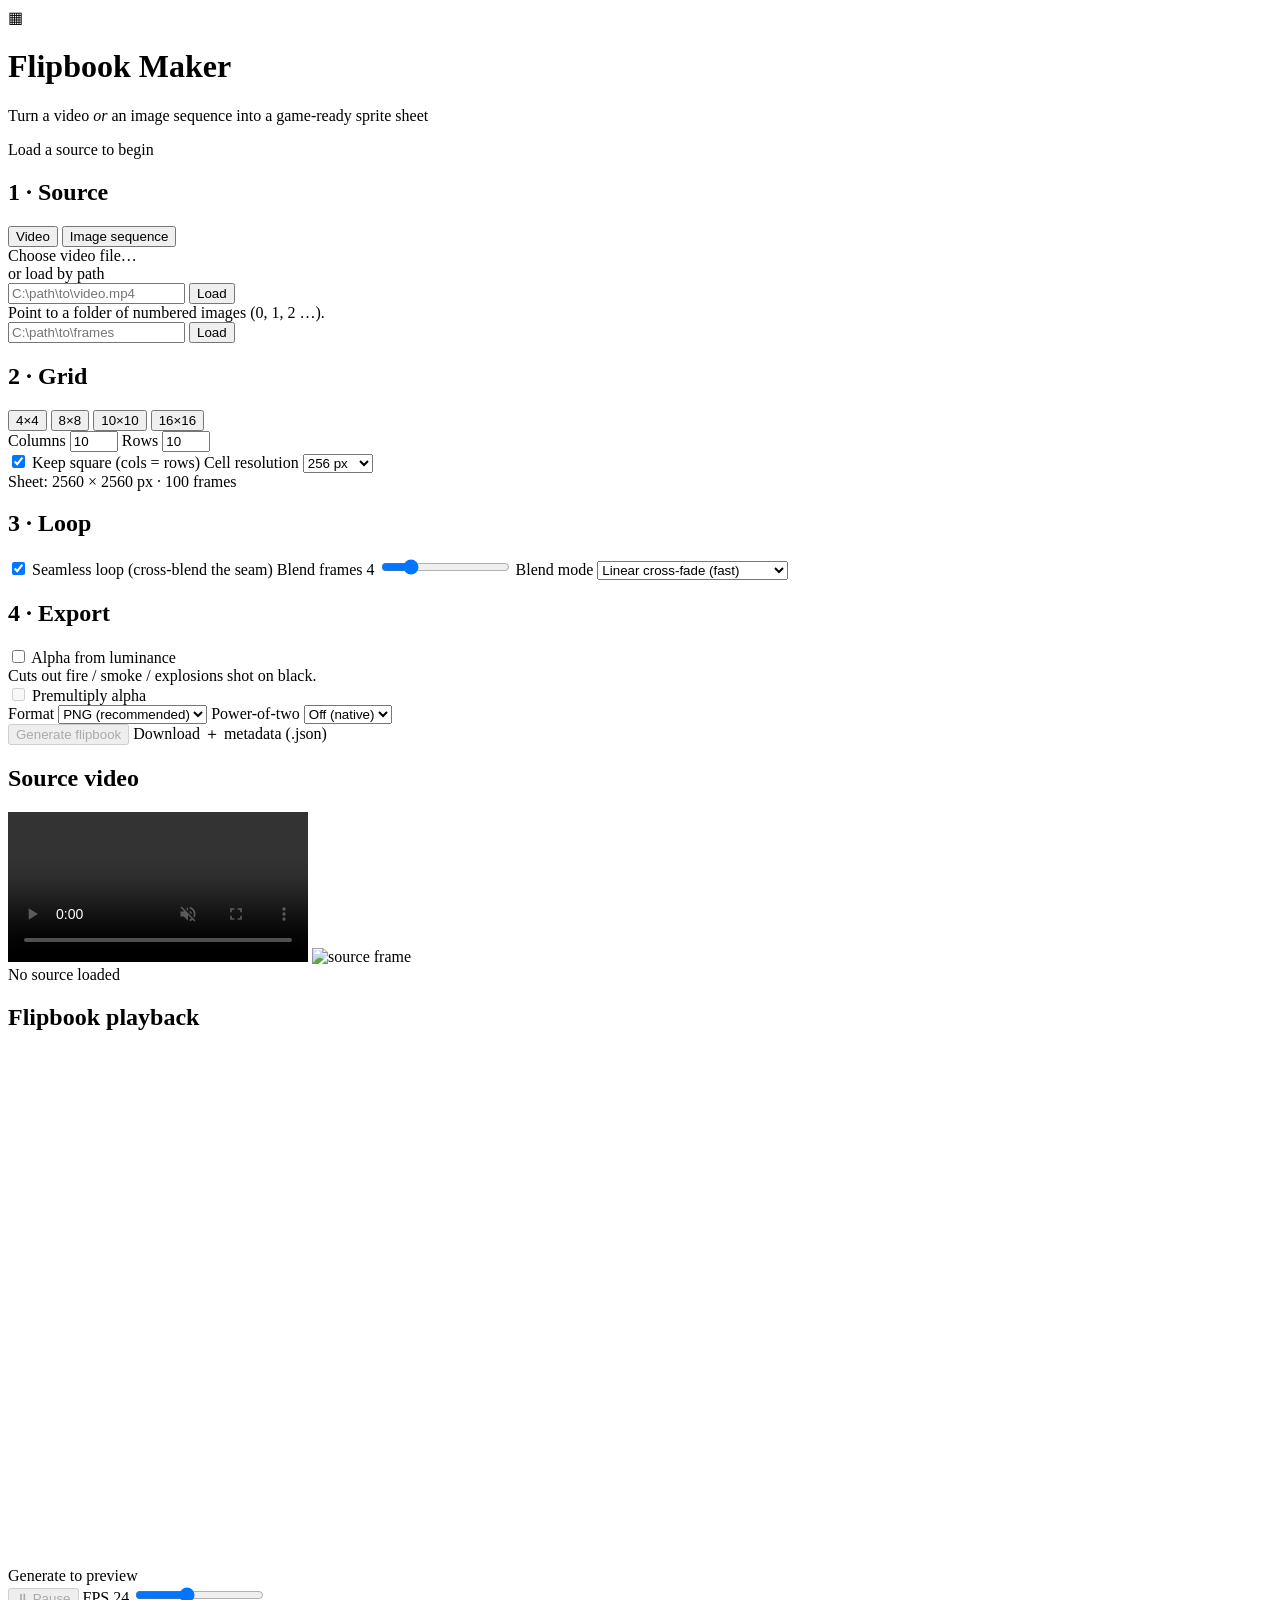
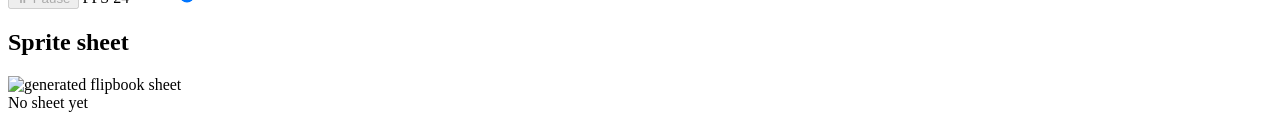
==== static/index.html @ a36ba97f "Add image-sequence flipbooks, cleaner UI, and robust launchers - Turn a folder of numbered images in" ====
<!DOCTYPE html>
<html lang="en">
<head>
  <meta charset="UTF-8" />
  <meta name="viewport" content="width=device-width, initial-scale=1.0" />
  <title>Flipbook Maker</title>
  <link rel="stylesheet" href="/style.css" />
</head>
<body>
  <header>
    <div class="brand">
      <span class="logo">▦</span>
      <div>
        <h1>Flipbook Maker</h1>
        <p>Turn a video <em>or</em> an image sequence into a game-ready sprite sheet</p>
      </div>
    </div>
    <div class="status" id="status">Load a source to begin</div>
  </header>

  <main>
    <!-- Left: controls -->
    <section class="panel controls">
      <h2>1 · Source</h2>

      <div class="seg" id="sourceMode">
        <button data-mode="video" class="active">Video</button>
        <button data-mode="images">Image sequence</button>
      </div>

      <!-- Video source -->
      <div id="videoSource">
        <label class="filebtn">
          <input type="file" id="fileInput" accept="video/*" hidden />
          <span>Choose video file…</span>
        </label>
        <div class="orline"><span>or load by path</span></div>
        <div class="row">
          <input type="text" id="pathInput" placeholder="C:\path\to\video.mp4" />
          <button id="loadPathBtn" class="ghost">Load</button>
        </div>
      </div>

      <!-- Image sequence source -->
      <div id="imageSource" class="hidden">
        <label class="tip">Point to a folder of numbered images (0, 1, 2 …).</label>
        <div class="row">
          <input type="text" id="folderInput" placeholder="C:\path\to\frames" />
          <button id="loadFolderBtn" class="ghost">Load</button>
        </div>
      </div>

      <div class="meta" id="videoMeta"></div>

      <h2>2 · Grid</h2>
      <div class="preset-row" id="presets">
        <button data-grid="4">4×4</button>
        <button data-grid="8">8×8</button>
        <button data-grid="10" class="active">10×10</button>
        <button data-grid="16">16×16</button>
      </div>
      <div class="grid2">
        <label>Columns
          <input type="number" id="cols" value="10" min="1" max="32" />
        </label>
        <label>Rows
          <input type="number" id="rows" value="10" min="1" max="32" />
        </label>
      </div>
      <label class="check">
        <input type="checkbox" id="square" checked />
        Keep square (cols = rows)
      </label>

      <label>Cell resolution
        <select id="cell">
          <option value="64">64 px</option>
          <option value="128">128 px</option>
          <option value="256" selected>256 px</option>
          <option value="512">512 px</option>
          <option value="1024">1024 px</option>
        </select>
      </label>
      <div class="hint" id="sheetSize">Sheet: 2560 × 2560 px · 100 frames</div>

      <h2>3 · Loop</h2>
      <label class="check">
        <input type="checkbox" id="loop" checked />
        Seamless loop (cross-blend the seam)
      </label>
      <label>Blend frames <span class="val" id="blendVal">4</span>
        <input type="range" id="blend" min="0" max="20" value="4" />
      </label>
      <label>Blend mode
        <select id="mode">
          <option value="linear" selected>Linear cross-fade (fast)</option>
          <option value="optical">Optical-flow morph (sharper)</option>
        </select>
      </label>

      <h2>4 · Export</h2>
      <label class="check">
        <input type="checkbox" id="alpha" />
        <span id="alphaLabel">Alpha from luminance</span>
      </label>
      <div class="hint subtle" id="alphaHint">Cuts out fire / smoke / explosions shot on black.</div>
      <label class="check">
        <input type="checkbox" id="premultiply" disabled />
        Premultiply alpha
      </label>
      <div class="grid2">
        <label>Format
          <select id="fmt">
            <option value="png" selected>PNG (recommended)</option>
            <option value="tga">TGA</option>
            <option value="webp">WebP</option>
            <option value="tiff">TIFF</option>
            <option value="exr">EXR (HDR)</option>
            <option value="jpg">JPG (no alpha)</option>
          </select>
        </label>
        <label>Power-of-two
          <select id="pot">
            <option value="0" selected>Off (native)</option>
            <option value="512">512</option>
            <option value="1024">1024</option>
            <option value="2048">2048</option>
            <option value="4096">4096</option>
          </select>
        </label>
      </div>

      <button id="generateBtn" class="primary" disabled>Generate flipbook</button>
      <a id="downloadBtn" class="primary outline hidden" download>Download</a>
      <a id="metaBtn" class="metalink hidden" download>＋ metadata (.json)</a>
    </section>

    <!-- Middle: source preview -->
    <section class="panel">
      <h2 id="sourceHeading">Source video</h2>
      <div class="stage">
        <video id="video" controls loop muted playsinline></video>
        <img id="sourceImg" class="hidden" alt="source frame" />
        <div class="placeholder" id="videoPlaceholder">No source loaded</div>
      </div>
    </section>

    <!-- Right: playback + sheet -->
    <section class="panel">
      <h2>Flipbook playback</h2>
      <div class="stage">
        <canvas id="preview" width="512" height="512"></canvas>
        <div class="placeholder" id="previewPlaceholder">Generate to preview</div>
      </div>
      <div class="playbar">
        <button id="playBtn" class="ghost" disabled>⏸ Pause</button>
        <label class="fps">FPS <span class="val" id="fpsVal">24</span>
          <input type="range" id="fps" min="1" max="60" value="24" />
        </label>
      </div>
      <h2>Sprite sheet</h2>
      <div class="sheetwrap">
        <img id="sheet" alt="generated flipbook sheet" />
        <div class="placeholder" id="sheetPlaceholder">No sheet yet</div>
      </div>
    </section>
  </main>

  <script src="/app.js"></script>
</body>
</html>
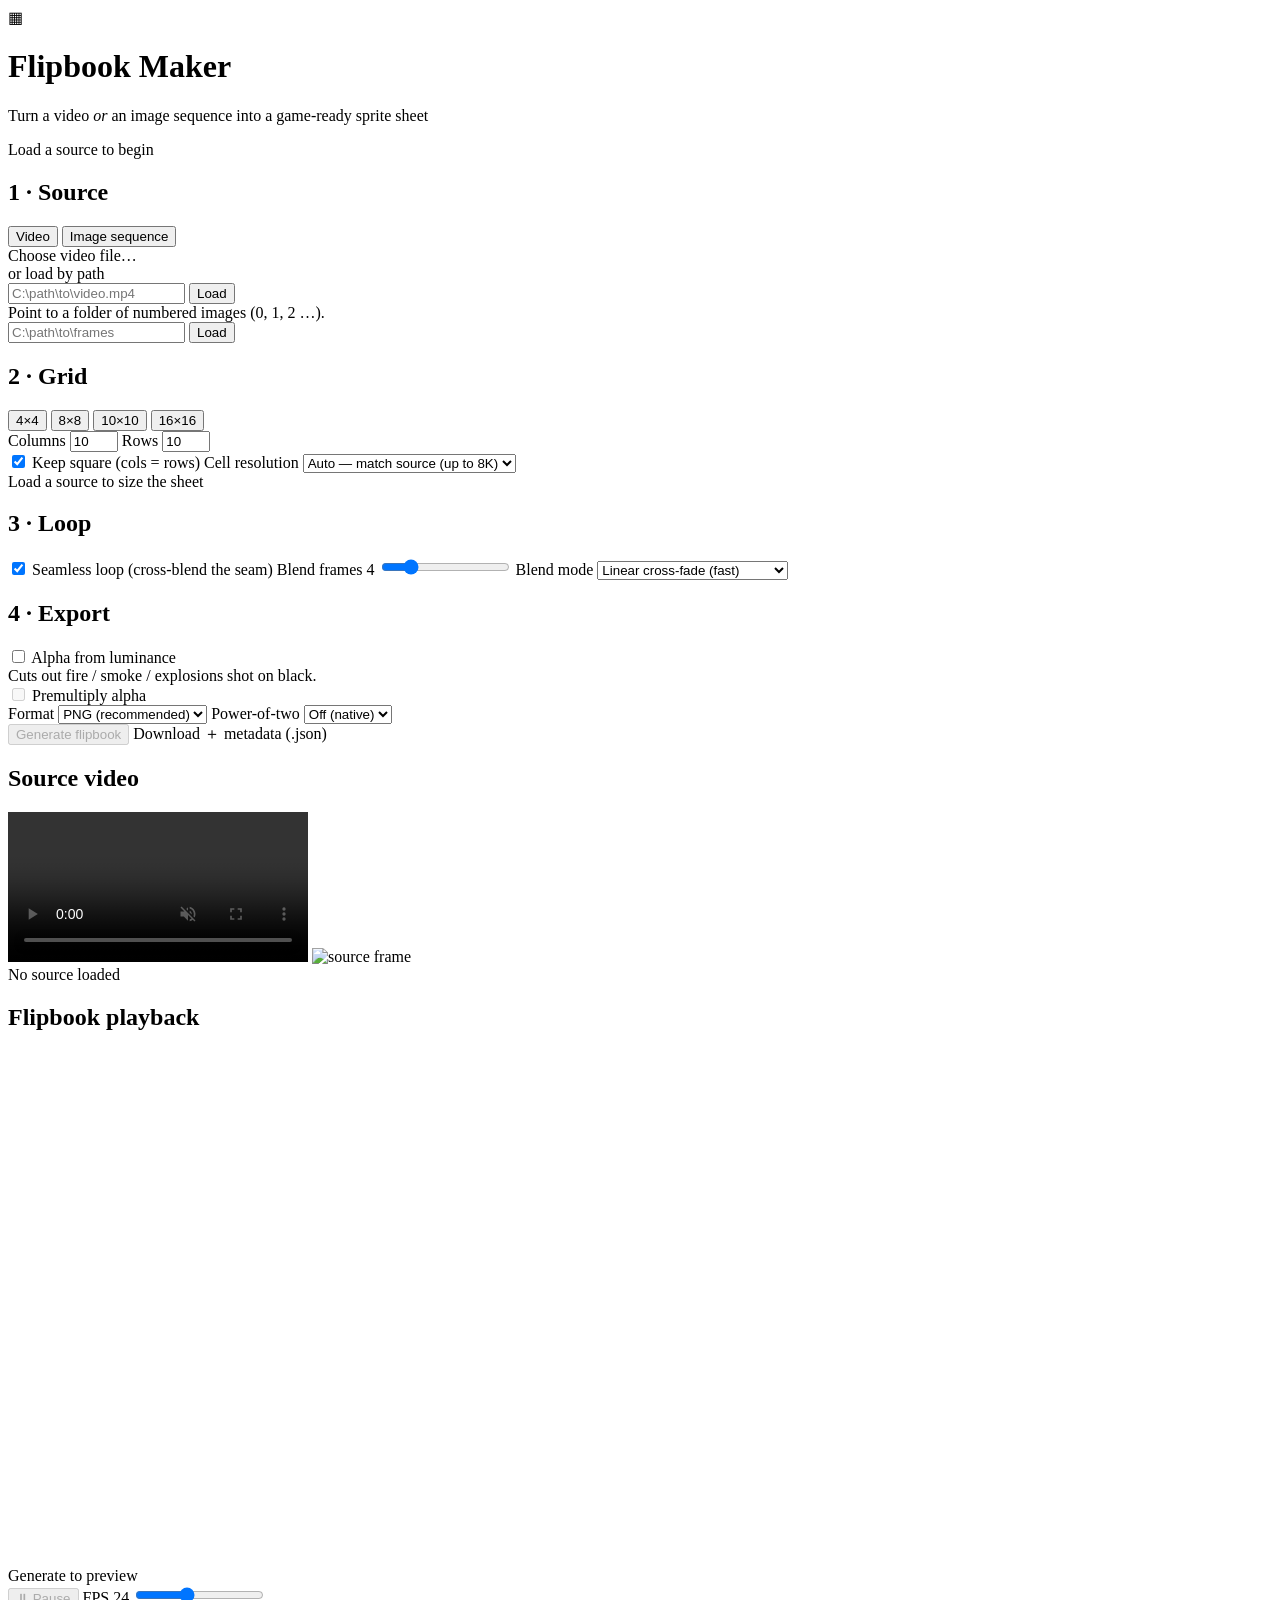
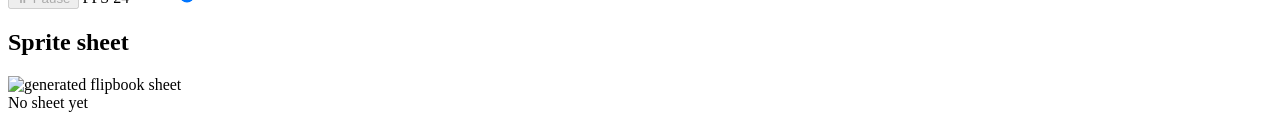
==== commit 0c2d6909: "Auto-size flipbooks from source, 8K output, cache-proof serving - Auto cell resolution: "Auto - matc" ====
--- a/static/index.html
+++ b/static/index.html
@@ -74,14 +74,16 @@
 
       <label>Cell resolution
         <select id="cell">
-          <option value="64">64 px</option>
+          <option value="0" selected>Auto — match source (up to 8K)</option>
           <option value="128">128 px</option>
-          <option value="256" selected>256 px</option>
+          <option value="256">256 px</option>
           <option value="512">512 px</option>
           <option value="1024">1024 px</option>
+          <option value="2048">2048 px</option>
+          <option value="4096">4096 px</option>
         </select>
       </label>
-      <div class="hint" id="sheetSize">Sheet: 2560 × 2560 px · 100 frames</div>
+      <div class="hint" id="sheetSize">Load a source to size the sheet</div>
 
       <h2>3 · Loop</h2>
       <label class="check">
@@ -126,6 +128,7 @@
             <option value="1024">1024</option>
             <option value="2048">2048</option>
             <option value="4096">4096</option>
+            <option value="8192">8192 (8K)</option>
           </select>
         </label>
       </div>
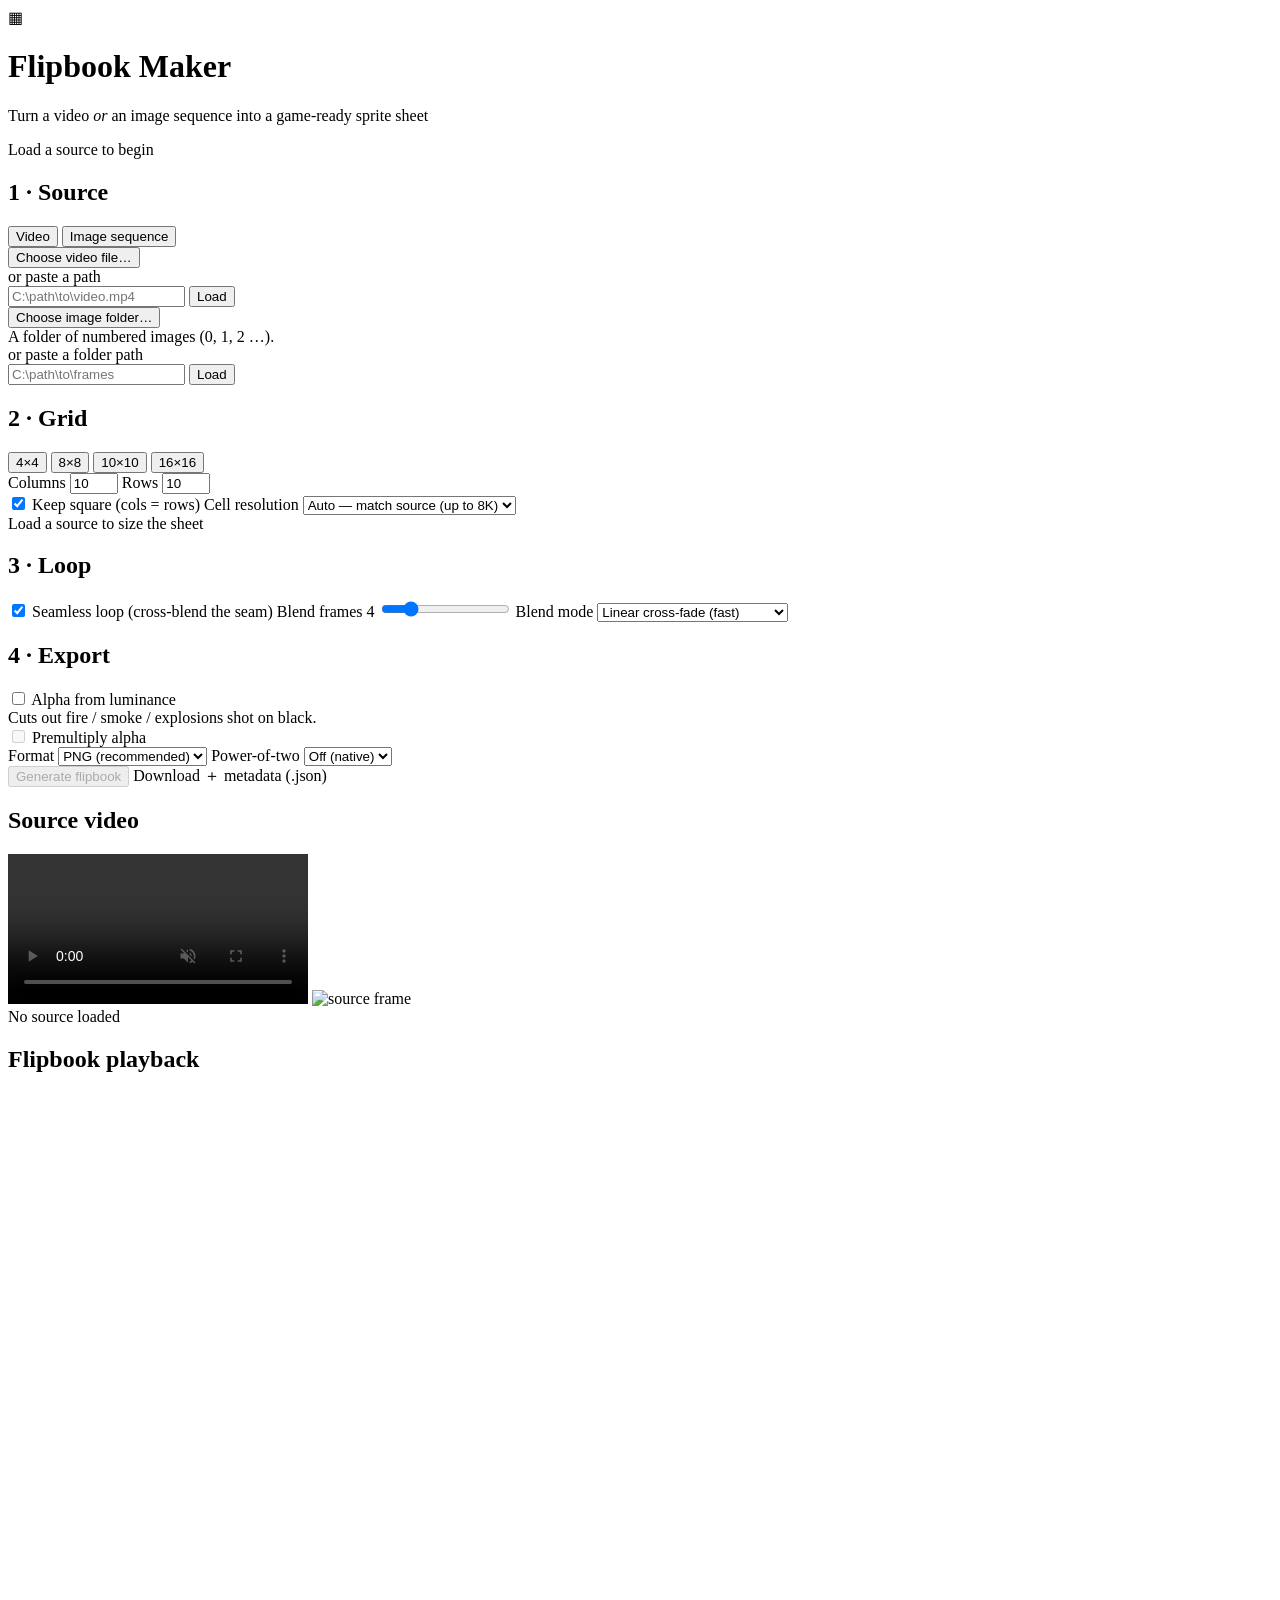
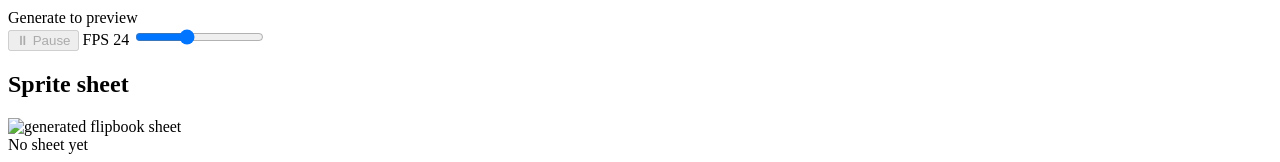
==== commit 526143a3: "Add native file/folder pickers to the Source panel - "Choose image folder…" and "Choose video file…"" ====
--- a/static/index.html
+++ b/static/index.html
@@ -30,11 +30,11 @@
 
       <!-- Video source -->
       <div id="videoSource">
-        <label class="filebtn">
-          <input type="file" id="fileInput" accept="video/*" hidden />
+        <button type="button" id="browseFileBtn" class="filebtn">
           <span>Choose video file…</span>
-        </label>
-        <div class="orline"><span>or load by path</span></div>
+        </button>
+        <input type="file" id="fileInput" accept="video/*" hidden />
+        <div class="orline"><span>or paste a path</span></div>
         <div class="row">
           <input type="text" id="pathInput" placeholder="C:\path\to\video.mp4" />
           <button id="loadPathBtn" class="ghost">Load</button>
@@ -43,7 +43,11 @@
 
       <!-- Image sequence source -->
       <div id="imageSource" class="hidden">
-        <label class="tip">Point to a folder of numbered images (0, 1, 2 …).</label>
+        <button type="button" id="browseFolderBtn" class="filebtn">
+          <span>Choose image folder…</span>
+        </button>
+        <div class="tip">A folder of numbered images (0, 1, 2 …).</div>
+        <div class="orline"><span>or paste a folder path</span></div>
         <div class="row">
           <input type="text" id="folderInput" placeholder="C:\path\to\frames" />
           <button id="loadFolderBtn" class="ghost">Load</button>
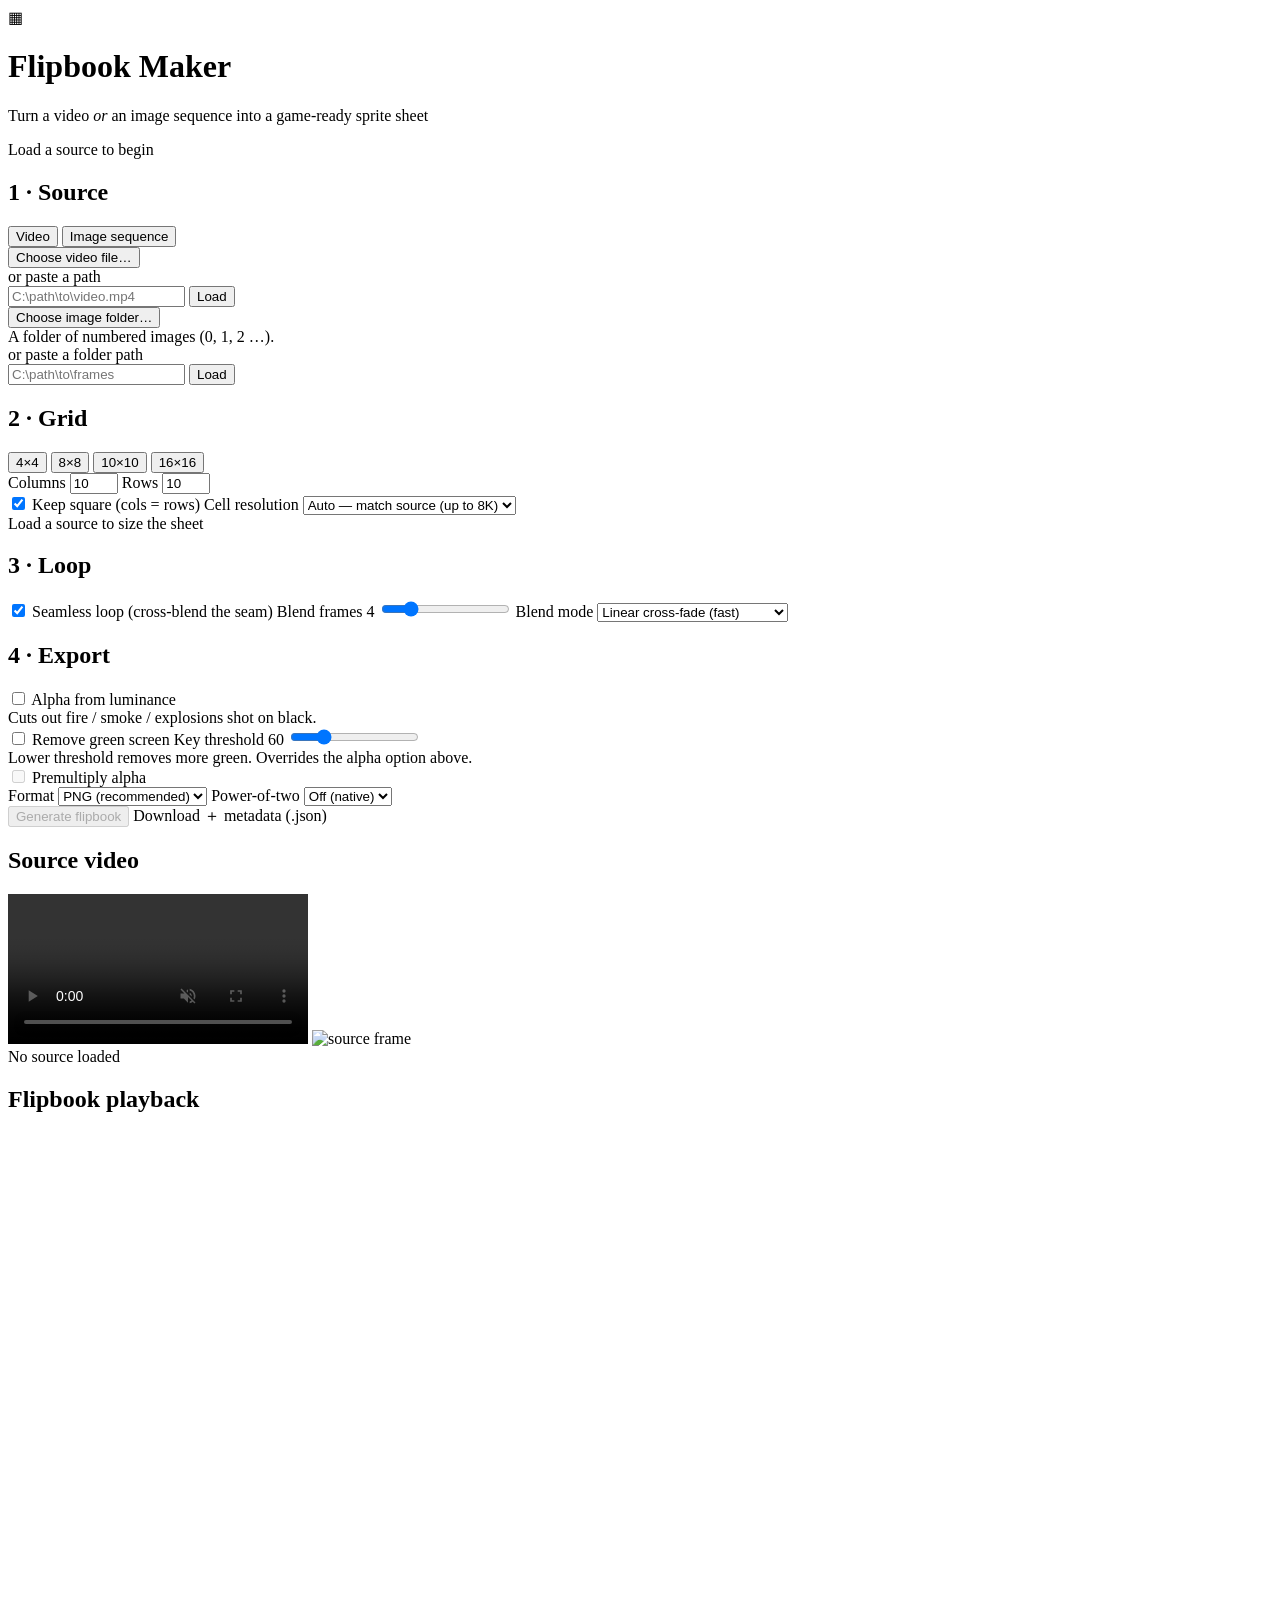
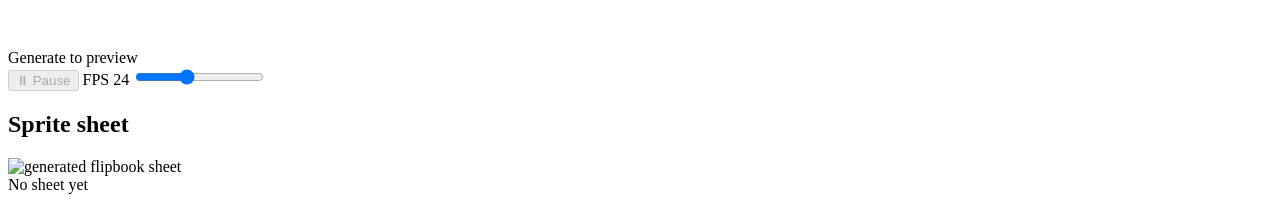
==== commit ee2f03cf: "Add green-screen removal option Keys out green via green excess (G - max(R,B)) with a soft edge ramp" ====
--- a/static/index.html
+++ b/static/index.html
@@ -111,6 +111,14 @@
       </label>
       <div class="hint subtle" id="alphaHint">Cuts out fire / smoke / explosions shot on black.</div>
       <label class="check">
+        <input type="checkbox" id="chroma" />
+        Remove green screen
+      </label>
+      <label id="chromaRow" class="hidden">Key threshold <span class="val" id="chromaVal">60</span>
+        <input type="range" id="chromaThreshold" min="1" max="255" value="60" />
+      </label>
+      <div class="hint subtle">Lower threshold removes more green. Overrides the alpha option above.</div>
+      <label class="check">
         <input type="checkbox" id="premultiply" disabled />
         Premultiply alpha
       </label>
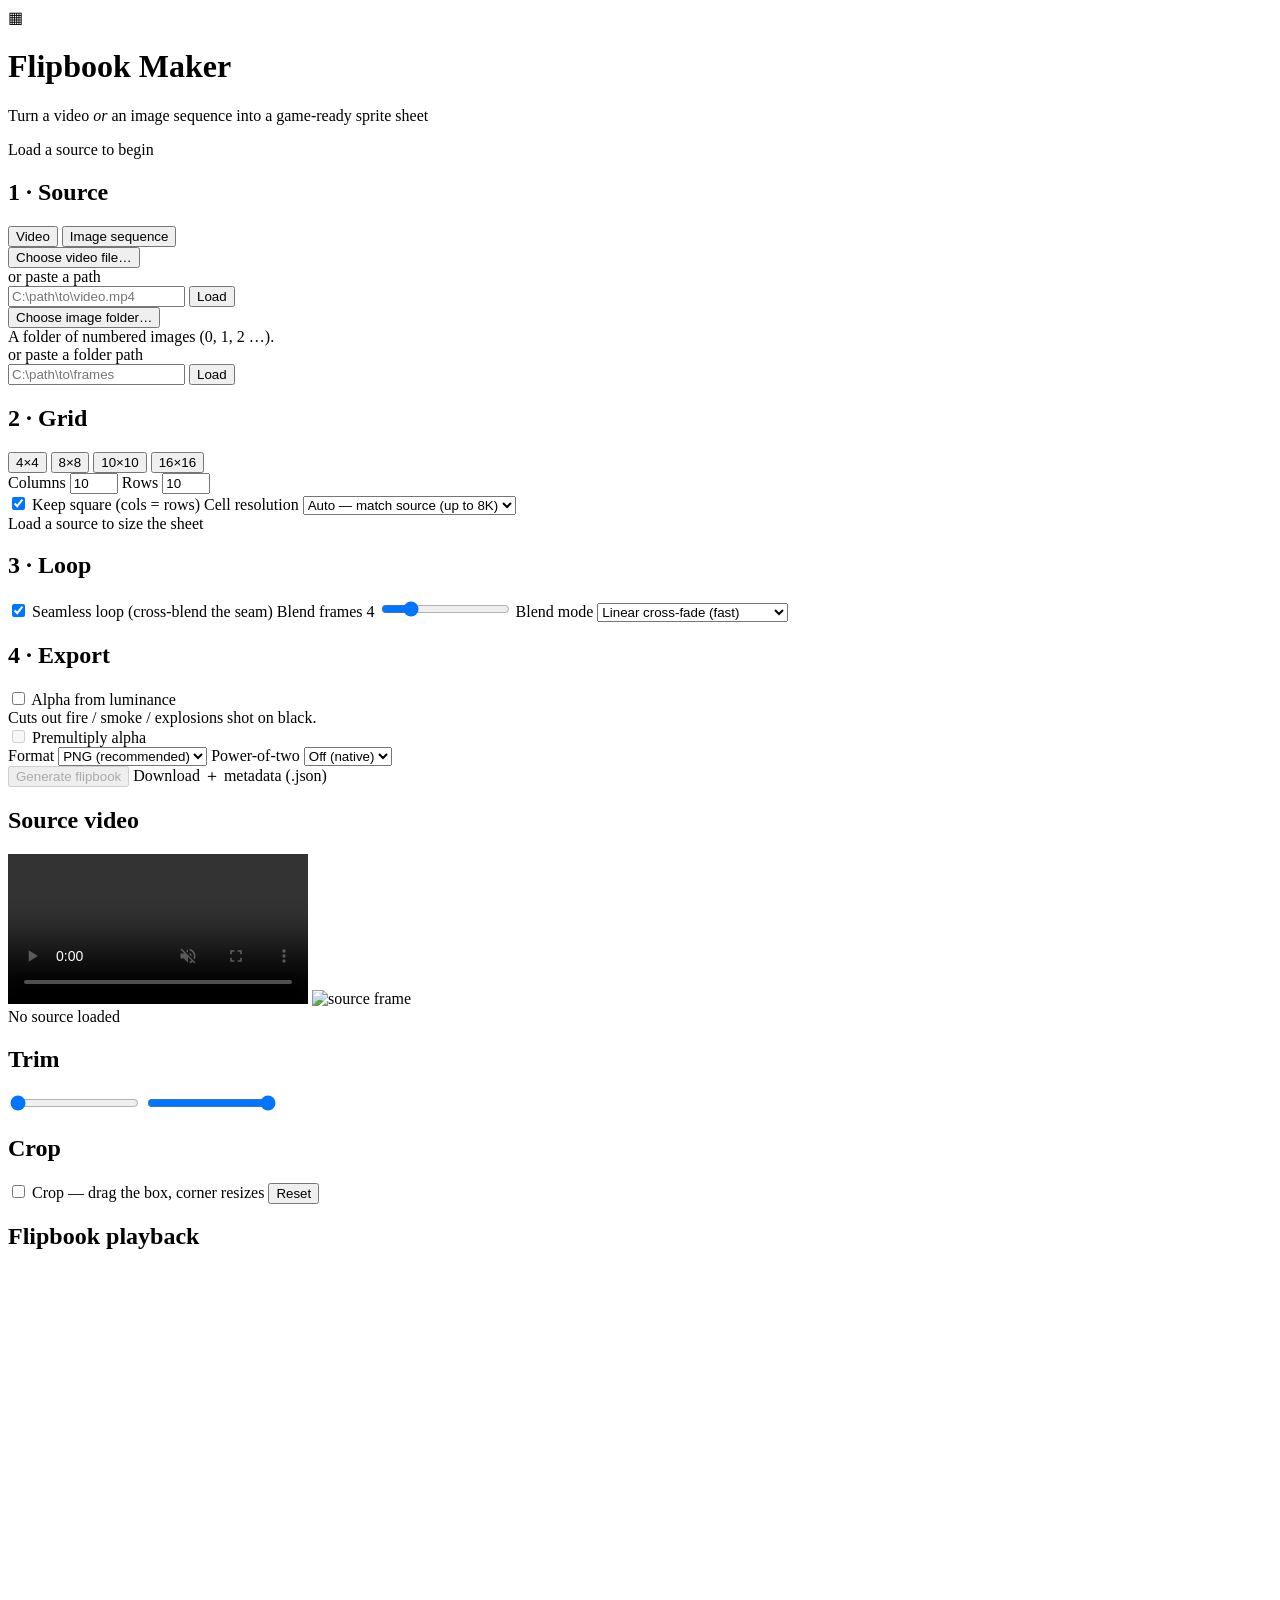
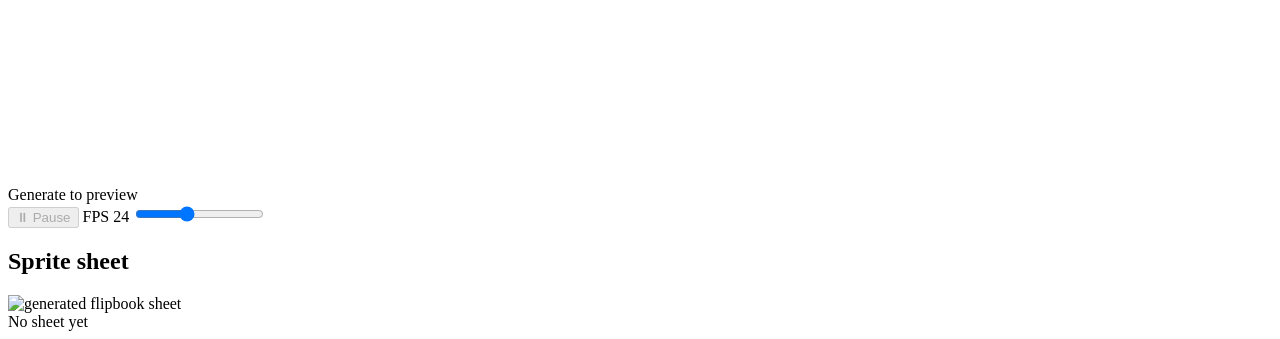
==== commit 8f9080e5: "Add trim and crop tools for the source clip Dual-handle trim slider under the source preview keeps a" ====
--- a/static/index.html
+++ b/static/index.html
@@ -111,14 +111,6 @@
       </label>
       <div class="hint subtle" id="alphaHint">Cuts out fire / smoke / explosions shot on black.</div>
       <label class="check">
-        <input type="checkbox" id="chroma" />
-        Remove green screen
-      </label>
-      <label id="chromaRow" class="hidden">Key threshold <span class="val" id="chromaVal">60</span>
-        <input type="range" id="chromaThreshold" min="1" max="255" value="60" />
-      </label>
-      <div class="hint subtle">Lower threshold removes more green. Overrides the alpha option above.</div>
-      <label class="check">
         <input type="checkbox" id="premultiply" disabled />
         Premultiply alpha
       </label>
@@ -157,6 +149,20 @@
         <video id="video" controls loop muted playsinline></video>
         <img id="sourceImg" class="hidden" alt="source frame" />
         <div class="placeholder" id="videoPlaceholder">No source loaded</div>
+        <div id="cropBox" class="hidden" title="Drag to move"><div id="cropHandle" title="Drag to resize"></div></div>
+      </div>
+      <div id="editBar" class="hidden">
+        <h2>Trim</h2>
+        <div class="trim">
+          <input type="range" id="trimStart" min="0" max="1000" value="0" />
+          <input type="range" id="trimEnd" min="0" max="1000" value="1000" />
+        </div>
+        <div class="trimlabels"><span id="trimStartVal"></span><span id="trimLen"></span><span id="trimEndVal"></span></div>
+        <h2>Crop</h2>
+        <div class="playbar">
+          <label class="check"><input type="checkbox" id="cropOn" /> Crop — drag the box, corner resizes</label>
+          <button id="cropReset" class="ghost">Reset</button>
+        </div>
       </div>
     </section>
 
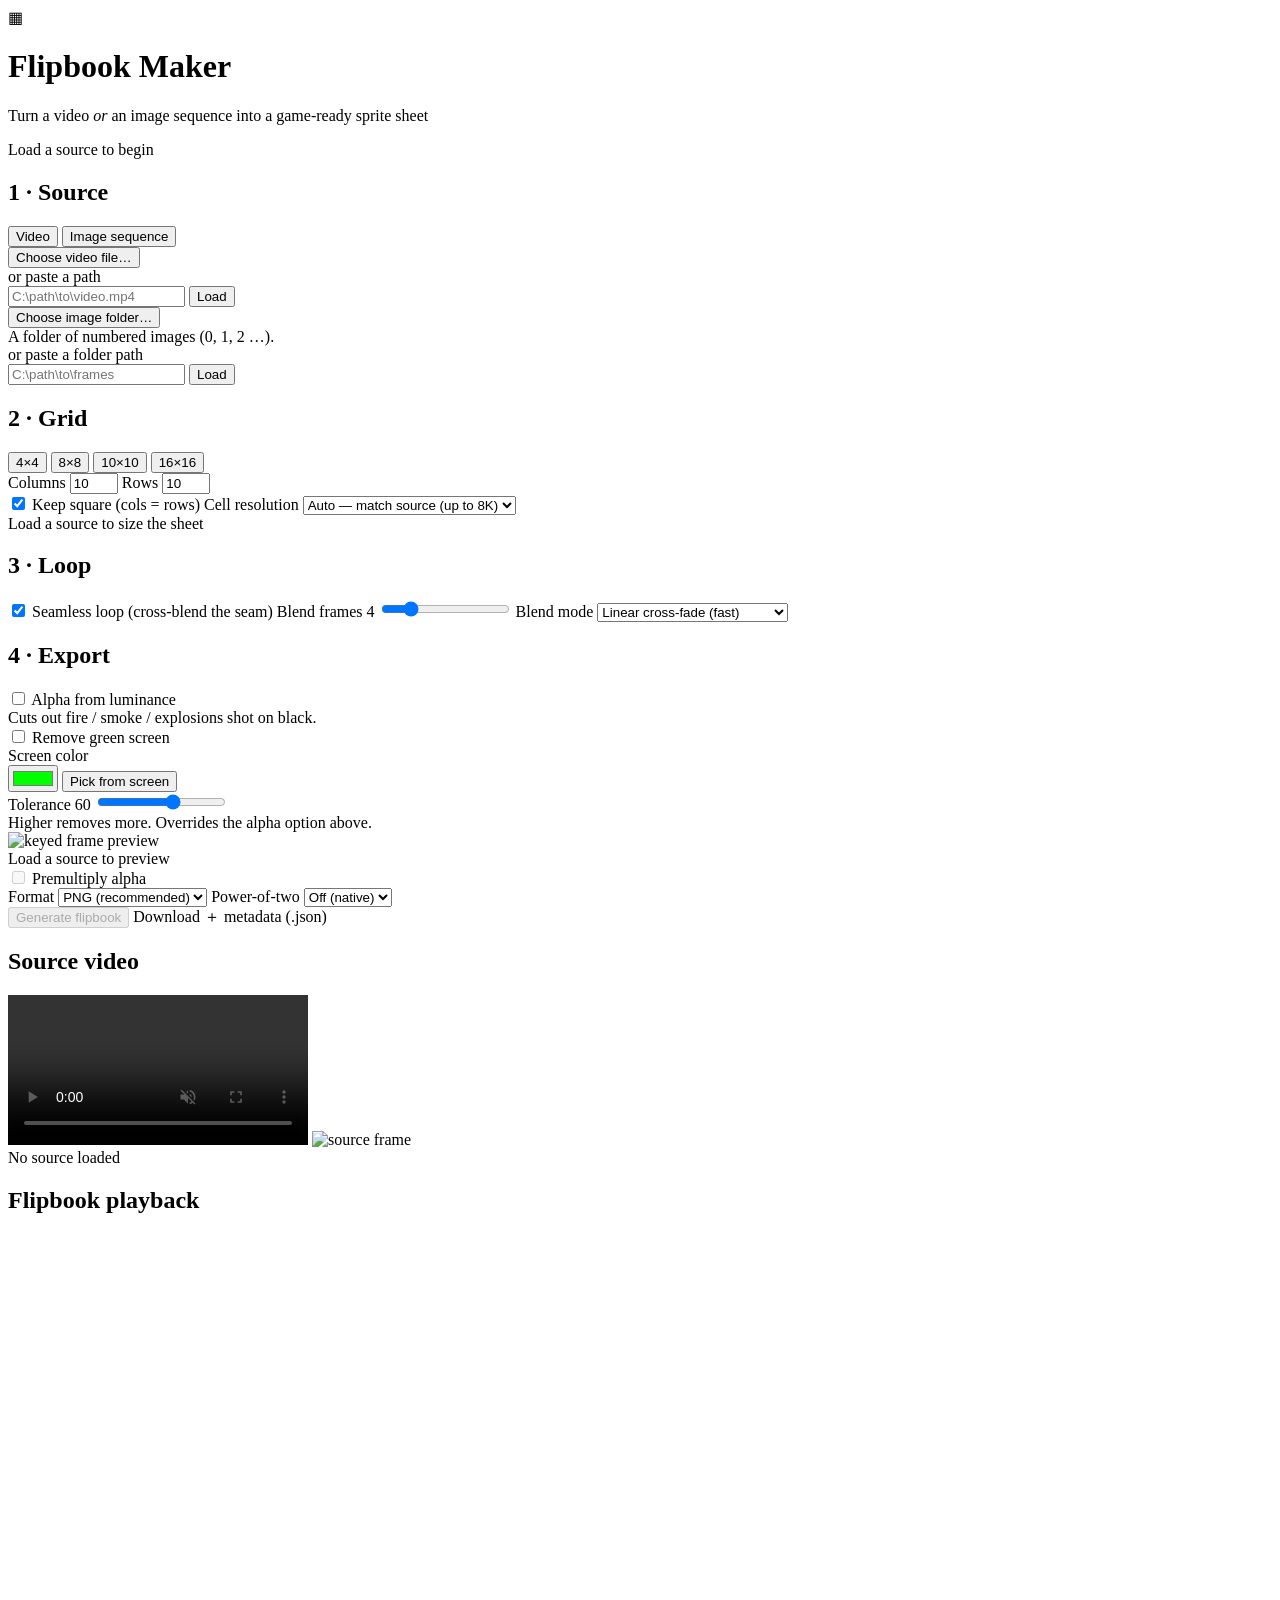
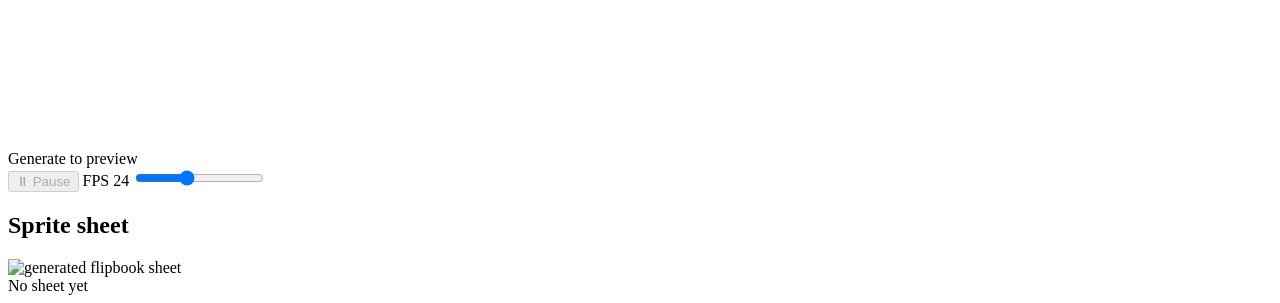
==== commit 4891aaf4: "Green screen: key color picker, eyedropper, live keyed preview Generalize the keyer to any screen co" ====
--- a/static/index.html
+++ b/static/index.html
@@ -111,6 +111,25 @@
       </label>
       <div class="hint subtle" id="alphaHint">Cuts out fire / smoke / explosions shot on black.</div>
       <label class="check">
+        <input type="checkbox" id="chroma" />
+        Remove green screen
+      </label>
+      <div id="chromaRow" class="hidden">
+        <label>Screen color</label>
+        <div class="row">
+          <input type="color" id="chromaColor" value="#00ff00" />
+          <button type="button" id="eyedropBtn" class="ghost hidden">Pick from screen</button>
+        </div>
+        <label>Tolerance <span class="val" id="chromaVal">60</span>
+          <input type="range" id="chromaTolerance" min="0" max="100" value="60" />
+        </label>
+        <div class="hint subtle">Higher removes more. Overrides the alpha option above.</div>
+        <div class="sheetwrap chroma-preview">
+          <img id="chromaPreview" class="hidden" alt="keyed frame preview" />
+          <div class="placeholder" id="chromaPlaceholder">Load a source to preview</div>
+        </div>
+      </div>
+      <label class="check">
         <input type="checkbox" id="premultiply" disabled />
         Premultiply alpha
       </label>
@@ -149,20 +168,6 @@
         <video id="video" controls loop muted playsinline></video>
         <img id="sourceImg" class="hidden" alt="source frame" />
         <div class="placeholder" id="videoPlaceholder">No source loaded</div>
-        <div id="cropBox" class="hidden" title="Drag to move"><div id="cropHandle" title="Drag to resize"></div></div>
-      </div>
-      <div id="editBar" class="hidden">
-        <h2>Trim</h2>
-        <div class="trim">
-          <input type="range" id="trimStart" min="0" max="1000" value="0" />
-          <input type="range" id="trimEnd" min="0" max="1000" value="1000" />
-        </div>
-        <div class="trimlabels"><span id="trimStartVal"></span><span id="trimLen"></span><span id="trimEndVal"></span></div>
-        <h2>Crop</h2>
-        <div class="playbar">
-          <label class="check"><input type="checkbox" id="cropOn" /> Crop — drag the box, corner resizes</label>
-          <button id="cropReset" class="ghost">Reset</button>
-        </div>
       </div>
     </section>
 
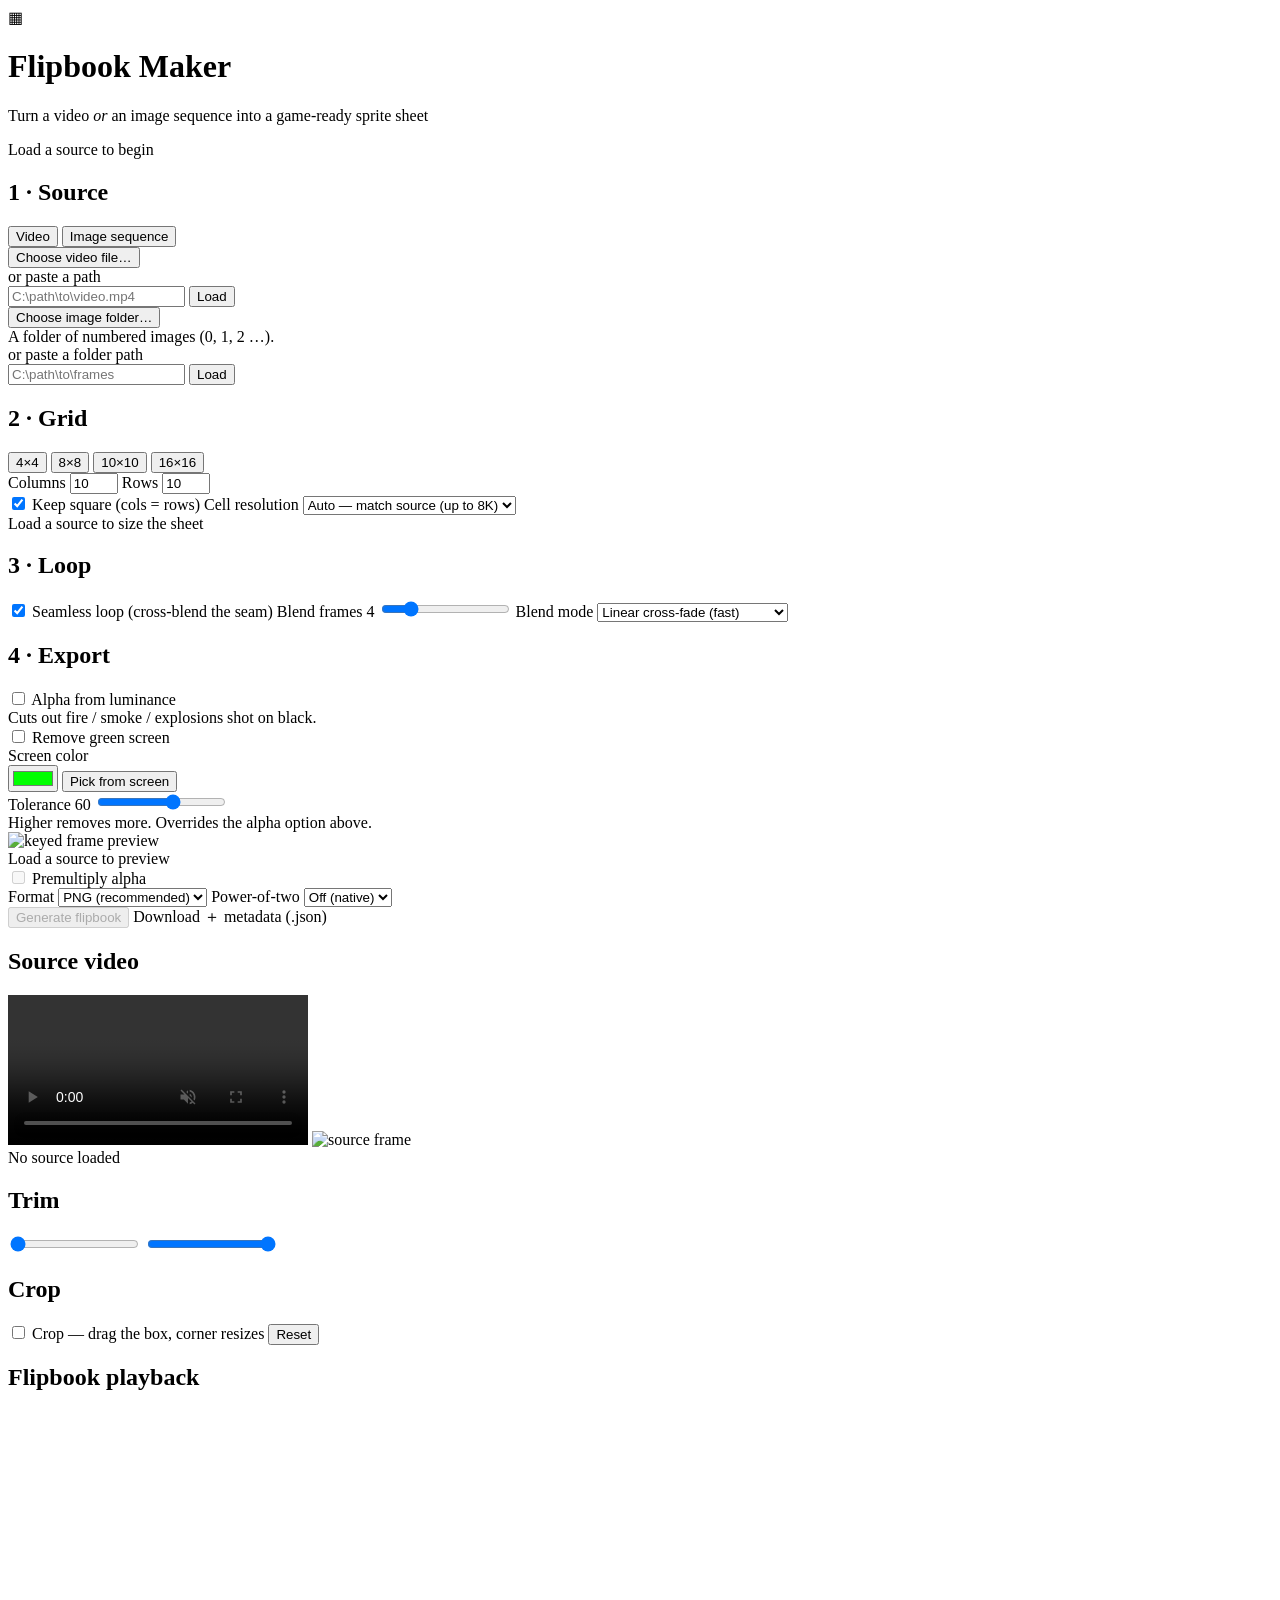
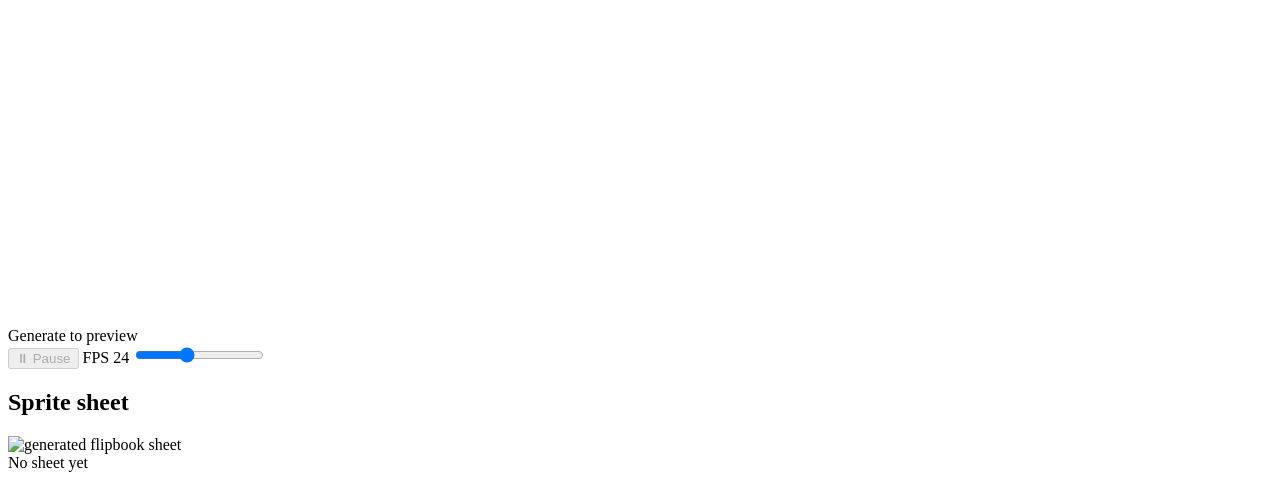
==== commit dda47650: "Merge main (trim/crop tools) into green-screen branch Resolve app.js conflicts by running both reset" ====
--- a/static/index.html
+++ b/static/index.html
@@ -168,6 +168,21 @@
         <video id="video" controls loop muted playsinline></video>
         <img id="sourceImg" class="hidden" alt="source frame" />
         <div class="placeholder" id="videoPlaceholder">No source loaded</div>
+        <div id="cropBox" class="hidden" title="Drag to move"><div id="cropHandle" title="Drag to resize"></div></div>
+      </div>
+      <div id="editBar" class="hidden">
+        <h2>Trim</h2>
+        <div class="trim">
+          <div class="trimtrack"><div class="trimfill" id="trimFill"></div></div>
+          <input type="range" id="trimStart" min="0" max="1000" value="0" aria-label="Trim start" />
+          <input type="range" id="trimEnd" min="0" max="1000" value="1000" aria-label="Trim end" />
+        </div>
+        <div class="trimlabels"><span id="trimStartVal"></span><span id="trimLen"></span><span id="trimEndVal"></span></div>
+        <h2>Crop</h2>
+        <div class="playbar">
+          <label class="check"><input type="checkbox" id="cropOn" /> Crop — drag the box, corner resizes</label>
+          <button id="cropReset" class="ghost">Reset</button>
+        </div>
       </div>
     </section>
 
